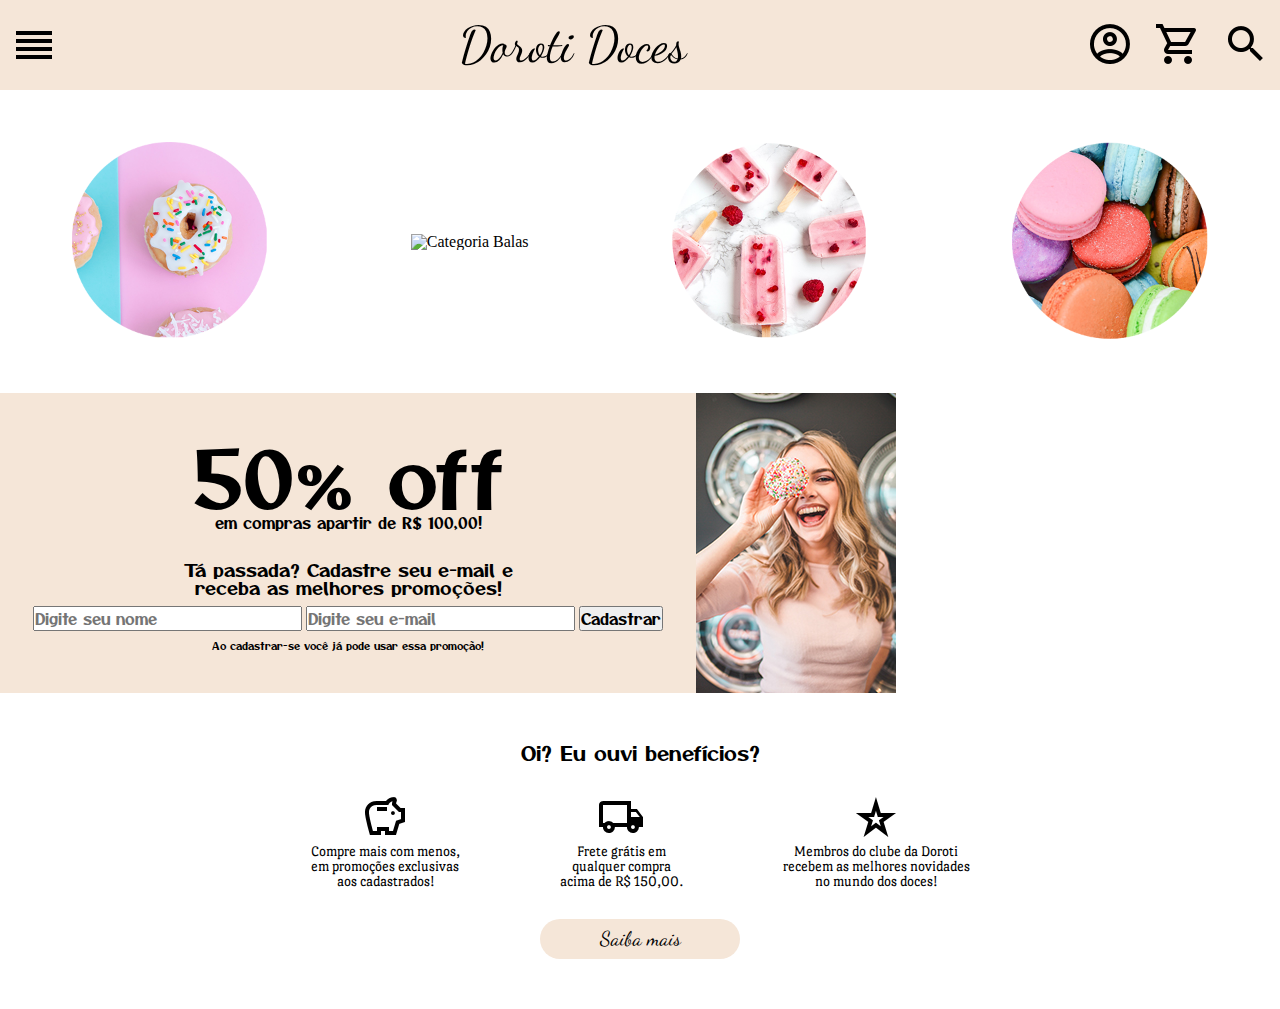
==== index.html @ 3514836f "Implementando a LandPage" ====
<!DOCTYPE html>
<html lang="pt-br">

<head>

  <meta charset="UTF-8" />
  <meta name="Descrição" content="Loja online de Doces da Doroti" />
  <meta http-equiv="X-UA-Compatible" content="IE=edge" />
  <meta name="viewport" content="width=device-width, initial-scale=1.0" />
  <meta name="Author" content="Jéssica Alves Nepomuceno" />
  <link rel="stylesheet" href="./css/reset.css" />
  <link rel="stylesheet" href="./css/style.css" />

  <title>Doroti Doces</title>

</head>

<body>
  <!-- Cabeçalho -->
  <header>

    <div class="elementHeaderDefault elementHeader">

      <div class="elementHeaderDefault elementHeader-menu">
        <img id="idMenu" src="./assets/icones/2x/outline_reorder_black_24dp.png" alt="Menu" />
      </div>

      <div class="elementHeaderDefault elementHeader-marca ">
        <p id="idMarca">Doroti Doces</p>
      </div>

      <div class="elementHeaderDefault elementHeader-icons">

        <div id="idIcons">
          <img src="./assets/icones/2x/outline_account_circle_black_24dp.png" alt="Entrar na conta de usuário" />
        </div>

        <div id="idIcons">
          <img src="./assets/icones/2x/outline_shopping_cart_black_24dp.png" alt="Carrinho de compras" />
        </div>

        <div id="idIcons">
          <img src="./assets/icones/2x/outline_search_black_24dp.png" alt="Pesquisar por produtos" />
        </div>

      </div>

    </div>

  </header>

  <!-- Seção de categorias de produtos -->
  <section>

    <div class="elementSectionProductDefault">

      <div class="elementSectionProduct">
        <img src="./assets/imgs/rosquinha.png" alt="Categoria Rosquinhas" width="200" height="200" />
      </div>

      <div class="elementSectionProduct">
        <img src="./assets/imgs/fini.png" alt="Categoria Balas" width="200" height="200" />
      </div>

      <div class="elementSectionProduct">
        <img src="./assets/imgs/picole.png" alt="Categoria Sorvetes" width="200" height="200" />
      </div>

      <div class="elementSectionProduct">
        <img src="./assets/imgs/bolacha.png" alt="Categoria Doces Frânceses" width="200" height="200" />
      </div>

    </div>

  </section>

  <!-- Seção do Lead -->
  <section>

    <div class="elementSectionLeadDefault">

      <div class="elementSectionLead">

        <div>

          <div>
            <p id="idOff">50% off</p>
            <p id="idOff-sub">em compras apartir de R$ 100,00!</p>
          </div>

          <div>
            <p id="idCadastreText">Tá passada? Cadastre seu e-mail e</p>
            <p id="idCadastreText-sub">receba as melhores promoções!</p>
          </div>

        </div>

        <!-- Seção do Lead cadastrar email -->
        <div class="form">

          <form action="">
            <input type="text" placeholder="Digite seu nome" />
            <input type="text" placeholder="Digite seu e-mail" />
            <input type="submit" value="Cadastrar" />
          </form>

        </div>

        <div>
          <p id="idCadastreText-bottomForm">Ao cadastrar-se você já pode usar essa promoção!</p>
        </div>

      </div>

      <div>
        <img src="./assets/imgs/sorriso.jpg" alt="Pessoa sorrindo com uma rosquinha na mão" />
      </div>

    </div>

  </section>

  <!-- Seção de Benefícios -->
  <section>

    <div class="elementSectionBeneficiosDefault">

      <div>
        <p id="idTextBeneficios">Oi? Eu ouvi benefícios?</p>
      </div>

      <div class="elementSectionBeneficios">

        <!-- Seção de Benefícios Financeiros -->
        <div class="beneficios">

          <div class="iconBeneficios">
            <img src="./assets/icones/2x/outline_savings_black_24dp.png" alt="Benefício Financeiro" />
          </div>

          <div>
            <p id="descricaoBenef">Compre mais com menos,</p>
            <p id="descricaoBenef"> em promoções exclusivas</p>
            <p id="descricaoBenef">aos cadastrados!</p>
          </div>

        </div>

        <!-- Seção de Benefícios Logísticos -->
        <div class="beneficios">

          <div class="iconBeneficios">
            <img src="./assets/icones/2x/outline_local_shipping_black_24dp.png" alt="Benefício Logístico" />
          </div>

          <div>
            <p id="descricaoBenef">Frete grátis em</p>
            <p id="descricaoBenef">qualquer compra </p>
            <p id="descricaoBenef">acima de R$ 150,00.</p>
          </div>

        </div>

        <!-- Seção de Benefícios de associação -->
        <div class="beneficios">

          <div class="iconBeneficios">
            <img src="./assets/icones/2x/outline_star_rate_black_24dp.png" alt="Benefício de associação" />
          </div>

          <div>
            <p id="descricaoBenef">Membros do clube da Doroti </p>
            <p id="descricaoBenef">recebem as melhores novidades</p>
            <p id="descricaoBenef">no mundo dos doces!</p>
          </div>

        </div>

      </div>

      <!-- Seção de Benefícios Saber Mais -->
      <div>

        <div class="bottomSaibaMais">
          <p id="idSaibaMais">Saiba mais</p>
        </div>

      </div>

    </div>

  </section>




</body>

<script src="./js/script.js"></script>

</html>
---- css/style.css ----
* {
  margin: 0;
  padding: 0;
}
html {
  scroll-behavior: smooth;
}

/*
.section-container {
  height: 100vh;
  width: 100%;
}
*/

/* Importação de font family */
@font-face {
  font-family: dancing;
  src: url(../fonts/fonte_dancing/DancingScript-VariableFont_wght.ttf);
}

@font-face {
  font-family: otomanopee;
  src: url(../fonts/fonte_otomanopee/OtomanopeeOne-Regular.ttf);
}

@font-face {
  font-family: port;
  src: url(../fonts/fonte_Port/PortLligatSlab-Regular.ttf);
}

/* Estilização do Cabeçalho */
.elementHeaderDefault {
  align-items: center;
  display: flex;
  height: 90px;
}

.elementHeader {
  background-color: #f5e6d8;
}

.elementHeader-icons {
  margin-right: auto;
  margin-left: auto;
}

#idIcons {
  margin-right: 10px;
  margin-left: 10px;
}

.elementHeader-menu {
  margin-right: auto;
  margin-left: auto;
}

#idMenu {
  margin-left: 10px;
  margin-right: 10px;
}

.elementHeader-marca {
  width: 80%;
}

#idMarca {
  font-family: dancing;
  font-size: 50px;
  text-align: center;
  margin-right: auto;
  margin-left: auto;
}

/* Estilização Seção de categorias de produtos  */
.elementSectionProductDefault {
  display: flex;
  align-items: center;
}

.elementSectionProduct {
  margin-right: auto;
  margin-left: auto;
  margin-top: 50px;
  margin-bottom: 50px;
}

.elementSectionLeadDefault {
  display: flex;
  flex-direction: row;
  justify-content: flex-end;
  width: 70%;
  height: 300px;
  margin-bottom: 50px;
  background-color: #f5e6d8;
}

.elementSectionLead {
  display: flex;
  flex-direction: column;
  margin-left: auto;
  margin-right: auto;
  margin-top: auto;
  margin-bottom: auto;
}

#idOff {
  font-family: otomanopee;
  font-size: 80px;
  text-align: center;
  margin-right: auto;
  margin-left: auto;
}

#idOff-sub {
  font-family: otomanopee;
  font-size: 15px;
  text-align: center;
  margin-right: auto;
  margin-left: auto;
}

#idCadastreText {
  font-family: otomanopee;
  font-size: 18px;
  text-align: center;
  margin-top: 30px;
  margin-right: auto;
  margin-left: auto;
}

#idCadastreText-sub {
  font-family: otomanopee;
  font-size: 18px;
  text-align: center;
  margin-right: auto;
  margin-left: auto;
}

#idCadastreText-bottomForm {
  font-family: otomanopee;
  font-size: 10px;
  text-align: center;
  margin-right: auto;
  margin-left: auto;
}

.form input {
  outline: none;
  font-size: 15px;
  font-family: otomanopee;
  margin-top: 10px;
  margin-bottom: 10px;
}

.elementSectionBeneficiosDefault {
  display: flex;
  flex-direction: column;
  justify-content: center;
  align-items: center;
  margin-top: auto;
  margin-bottom: auto;
  margin-left: auto;
  margin-right: auto;
}

.elementSectionBeneficios {
  display: flex;
  flex-direction: row;
  justify-content: center;
  margin-top: 30px;
  margin-bottom: 30px;
}

#idTextBeneficios {
  margin-left: auto;
  margin-right: auto;
  font-family: otomanopee;
  font-size: 20px;
  text-align: center;
}

.beneficios {
  display: flex;
  flex-direction: column;
}

.iconBeneficios {
  margin-left: auto;
  margin-right: auto;
}

#descricaoBenef {
  margin-left: 50px;
  margin-right: 50px;
  font-family: port;
  font-size: 15px;
  text-align: center;
}

#idSaibaMais {
  font-family: dancing;
  font-size: 20px;
  text-align: center;
}

.bottomSaibaMais {
  display: flex;
  flex-direction: row;
  justify-content: center;
  width: 200px;
  height: 40px;
  background: #f5e6d8;
  align-items: center;
  margin-bottom: 50px;
  border-radius: 30px;
}
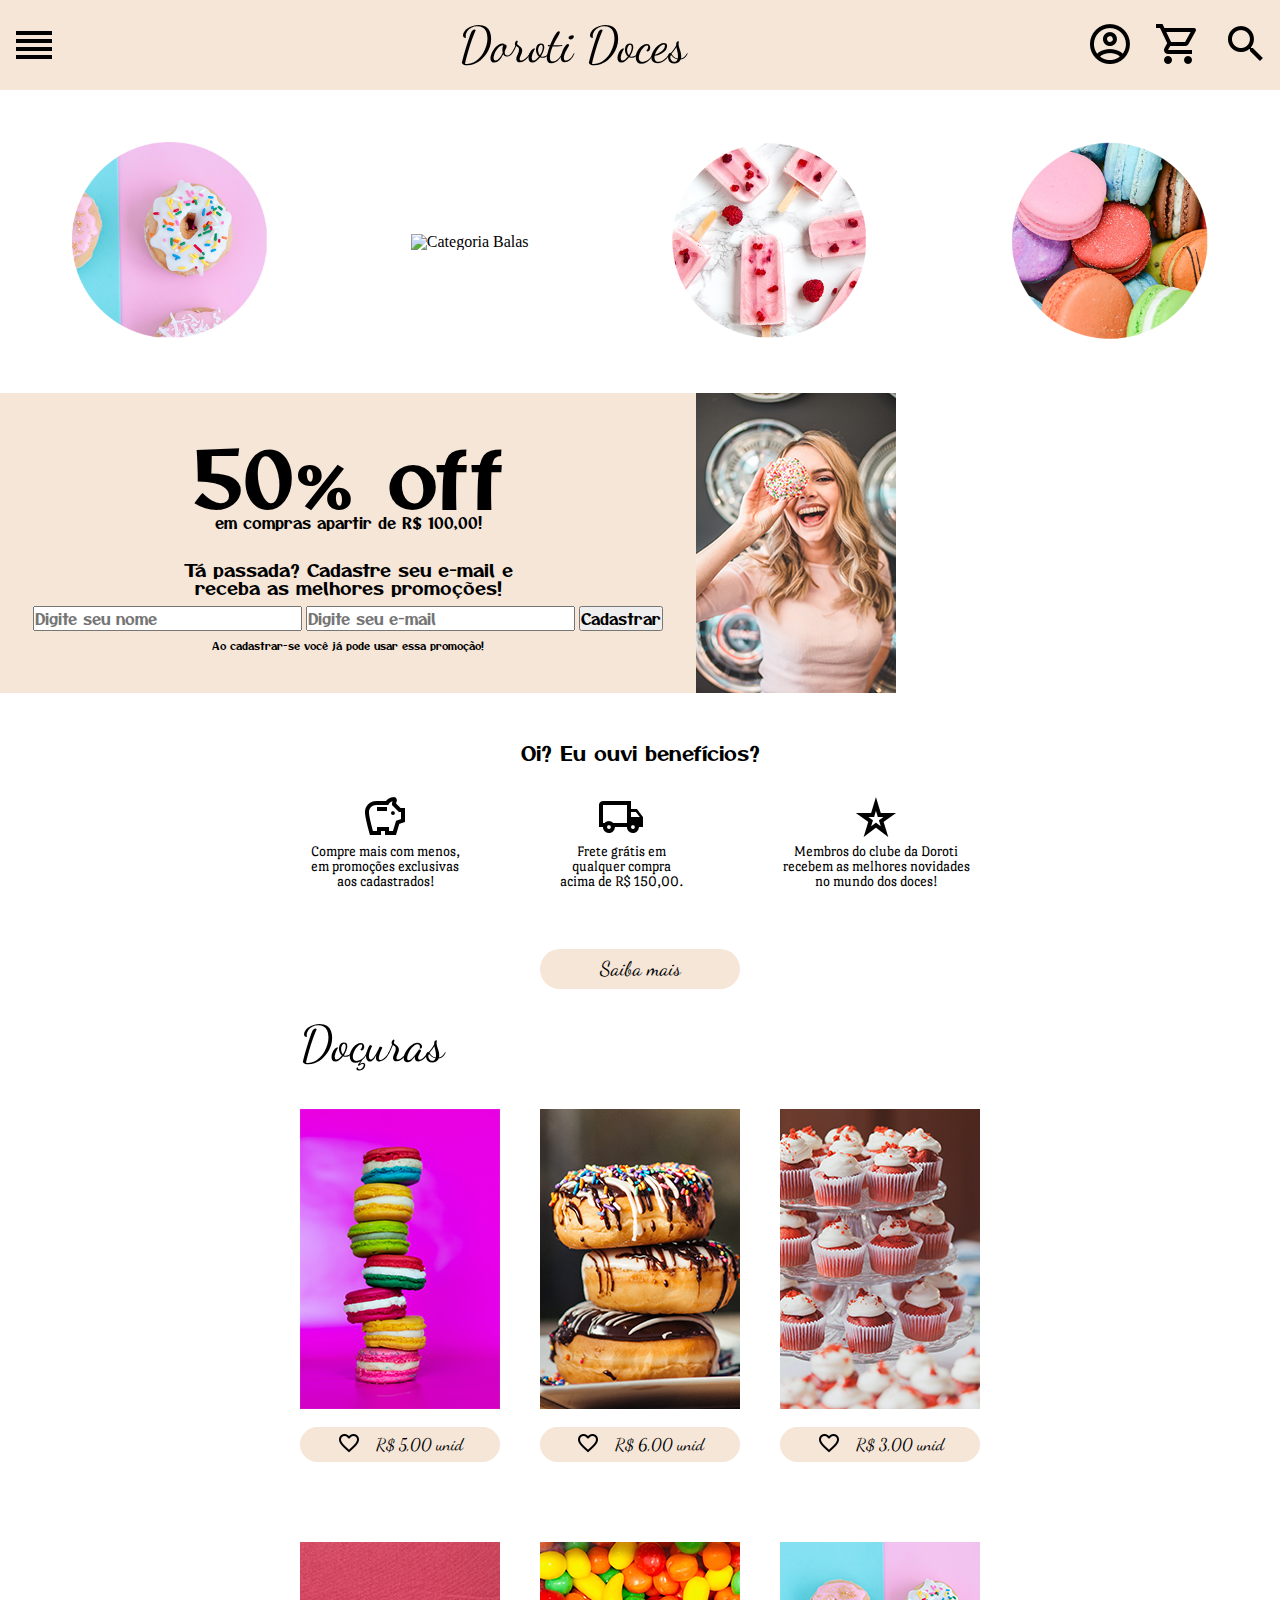
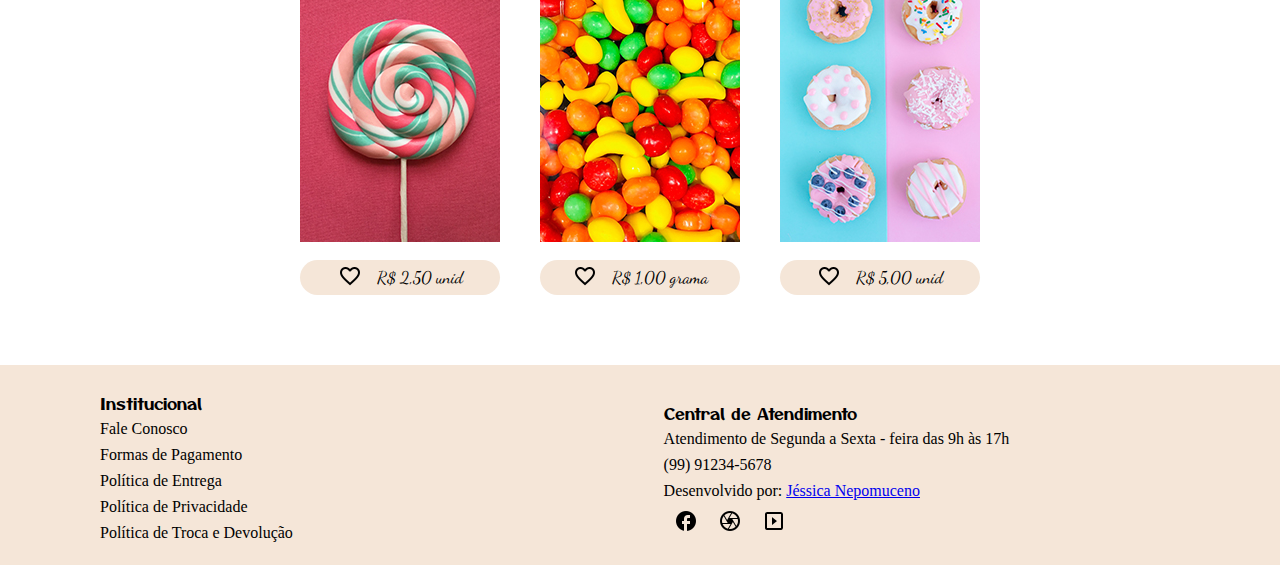
==== commit 4fec1fbb: "Concluido html e css" ====
--- a/index.html
+++ b/index.html
@@ -191,8 +191,221 @@
 
   </section>
 
-
-
+  <!-- Seção de Produtos -->
+  <section>
+
+    <div class="elementSectionProdutosDefault">
+
+      <div class="elementSectionProdutosText">
+        <p id="idText">Doçuras</p>
+      </div>
+
+      <!-- Seção de produto 01 -->
+      <div class="elementSectionProdutos">
+
+        <div class="elementSectionProdutosFilhos">
+
+          <div>
+            <img src="./assets/imgs/macarron.jpg" alt="Macarron" />
+          </div>
+
+          <div class="elementSectionProdutosInfos">
+
+            <div class="elementSectionProdutosInfosIcons">
+              <img src="./assets/icones/1x/outline_favorite_border_black_24dp.png" alt="Favoritar" />
+            </div>
+
+            <div>
+              <p id="idPreco">R$ 5,00 unid</p>
+            </div>
+
+          </div>
+
+        </div>
+
+        <div class="elementSectionProdutosFilhos">
+
+          <div>
+            <img src="./assets/imgs/donets.jpg" alt="Rosquinhas" />
+          </div>
+
+          <div class="elementSectionProdutosInfos">
+
+            <div class="elementSectionProdutosInfosIcons">
+              <img src="./assets/icones/1x/outline_favorite_border_black_24dp.png" alt="Favoritar" />
+            </div>
+
+            <div>
+              <p id="idPreco">R$ 6,00 unid</p>
+            </div>
+
+          </div>
+
+
+        </div>
+
+        <div class="elementSectionProdutosFilhos">
+
+          <div>
+            <img src="./assets/imgs/cupcake.jpg" alt="Bolinhos" />
+          </div>
+
+          <div class="elementSectionProdutosInfos">
+
+            <div class="elementSectionProdutosInfosIcons">
+              <img src="./assets/icones/1x/outline_favorite_border_black_24dp.png" alt="Favoritar" />
+            </div>
+
+            <div>
+              <p id="idPreco">R$ 3,00 unid</p>
+            </div>
+
+          </div>
+
+        </div>
+
+      </div>
+
+      <!-- Seção de produto 02 -->
+      <div class="elementSectionProdutos">
+
+        <div class="elementSectionProdutosFilhos">
+
+          <div>
+            <img src="./assets/imgs/pirulito.jpg" alt="Pirulitos" />
+          </div>
+
+          <div class="elementSectionProdutosInfos">
+
+            <div class="elementSectionProdutosInfosIcons">
+              <img src="./assets/icones/1x/outline_favorite_border_black_24dp.png" alt="Favoritar" />
+            </div>
+
+            <div>
+              <p id="idPreco">R$ 2,50 unid</p>
+            </div>
+
+          </div>
+
+        </div>
+
+        <div class="elementSectionProdutosFilhos">
+
+          <div>
+            <img src="./assets/imgs/jujuba.jpg" alt="Jujubas" />
+          </div>
+
+          <div class="elementSectionProdutosInfos">
+
+            <div class="elementSectionProdutosInfosIcons">
+              <img src="./assets/icones/1x/outline_favorite_border_black_24dp.png" alt="Favoritar" />
+            </div>
+
+            <div>
+              <p id="idPreco">R$ 1,00 grama</p>
+            </div>
+
+          </div>
+
+        </div>
+
+        <div class="elementSectionProdutosFilhos">
+
+          <div>
+            <img src="./assets/imgs/rosquinha.jpg" alt="Rosquinhas" />
+          </div>
+
+          <div class="elementSectionProdutosInfos">
+
+            <div class="elementSectionProdutosInfosIcons">
+              <img src="./assets/icones/1x/outline_favorite_border_black_24dp.png" alt="Favoritar" />
+            </div>
+
+            <div>
+              <p id="idPreco">R$ 5,00 unid</p>
+            </div>
+
+          </div>
+
+        </div>
+
+      </div>
+
+    </div>
+
+  </section>
+
+  <!-- Rodapé com infos -->
+  <footer>
+
+    <div class="elementFooterDefault">
+
+      <!-- Rodapé com infos Institucionais -->
+      <div class="elementFooterInstitucional">
+        <dl>
+          <dt id="idTextFooter">
+            Institucional
+          </dt>
+          <dd id="idTextFooterInfos">
+            Fale Conosco
+          </dd>
+          <dd id="idTextFooterInfos">
+            Formas de Pagamento
+          </dd>
+          <dd id="idTextFooterInfos">
+            Política de Entrega
+          </dd>
+          <dd id="idTextFooterInfos">
+            Política de Privacidade
+          </dd>
+          <dd id="idTextFooterInfos">
+            Política de Troca e Devolução
+          </dd>
+        </dl>
+      </div>
+
+      <div class="elementFooterInstitucional">
+
+        <!-- Rodapé com infos de Atendimento -->
+        <div>
+          <dl>
+            <dt id="idTextFooter">
+              Central de Atendimento
+            </dt>
+            <dd id="idTextFooterInfosDois">
+              Atendimento de Segunda a Sexta - feira das 9h às 17h
+            </dd>
+            <dd id="idTextFooterInfosDois">
+              (99) 91234-5678
+            </dd>
+            <dd id="idTextFooterInfosDois">
+              Desenvolvido por: <a href="https://github.com/JessicaNepomuceno"> Jéssica Nepomuceno </a>
+            </dd>
+          </dl>
+        </div>
+
+        <!-- Rodapé com infos de redes sociais -->
+        <div class="elementFooterRedesSociais">
+
+          <div class="elementFooterRedesSociaisFilhas">
+            <img src="./assets/icones/1x/outline_facebook_black_24dp.png" alt="Facebook">
+          </div>
+
+          <div class="elementFooterRedesSociaisFilhas">
+            <img src="./assets/icones/1x/outline_camera_black_24dp.png" alt="Instagram">
+          </div>
+
+          <div class="elementFooterRedesSociaisFilhas">
+            <img src="./assets/icones/1x/outline_slideshow_black_24dp.png" alt="Canal do Youtube">
+          </div>
+
+        </div>
+
+      </div>
+
+    </div>
+
+  </footer>
 
 </body>
 
--- a/css/style.css
+++ b/css/style.css
@@ -212,6 +212,104 @@
   height: 40px;
   background: #f5e6d8;
   align-items: center;
-  margin-bottom: 50px;
+  margin-top: 30px;
+  margin-bottom: 30px;
   border-radius: 30px;
-}
+  cursor: pointer;
+}
+
+.elementSectionProdutosDefault {
+  display: flex;
+  flex-direction: column;
+}
+
+.elementSectionProdutosText {
+  margin-left: 300px;
+  margin-right: auto;
+}
+
+#idText {
+  font-family: dancing;
+  font-size: 50px;
+}
+
+.elementSectionProdutos {
+  display: flex;
+  flex-direction: row;
+  justify-content: center;
+  margin-top: 40px;
+  margin-bottom: 40px;
+}
+
+.elementSectionProdutosInfos {
+  display: flex;
+  flex-direction: row;
+  justify-content: center;
+  margin-top: 15px;
+  background: #f5e6d8;
+  height: 35px;
+  align-items: center;
+  border-radius: 30px;
+}
+
+.elementSectionProdutosFilhos {
+  margin-left: 20px;
+  margin-right: 20px;
+}
+
+.elementSectionProdutosInfosIcons {
+  margin-right: 15px;
+  cursor: pointer;
+}
+
+#idPreco {
+  font-family: dancing;
+  font-size: 17px;
+  cursor: pointer;
+}
+
+.elementFooterDefault {
+  display: flex;
+  flex-direction: row;
+  justify-content: center;
+  background: #f5e6d8;
+  height: 200px;
+  margin-top: 30px;
+}
+
+.elementFooterInstitucional {
+  margin-left: 100px;
+  margin-right: auto;
+  margin-top: auto;
+  margin-bottom: auto;
+}
+
+.elementFooterRedesSociais {
+  display: flex;
+  flex-direction: row;
+  justify-content: left;
+  margin-top: 10px;
+}
+
+.elementFooterRedesSociaisFilhas {
+  margin-left: 10px;
+  margin-right: 10px;
+  cursor: pointer;
+}
+
+#idTextFooter {
+  font-family: otomanopee;
+  margin-top: 10px;
+  margin-bottom: 10px;
+}
+
+#idTextFooterInfos {
+  margin-top: 10px;
+  margin-bottom: 5px;
+  cursor: pointer;
+}
+
+#idTextFooterInfosDois {
+  margin-top: 10px;
+  margin-bottom: 5px;
+}
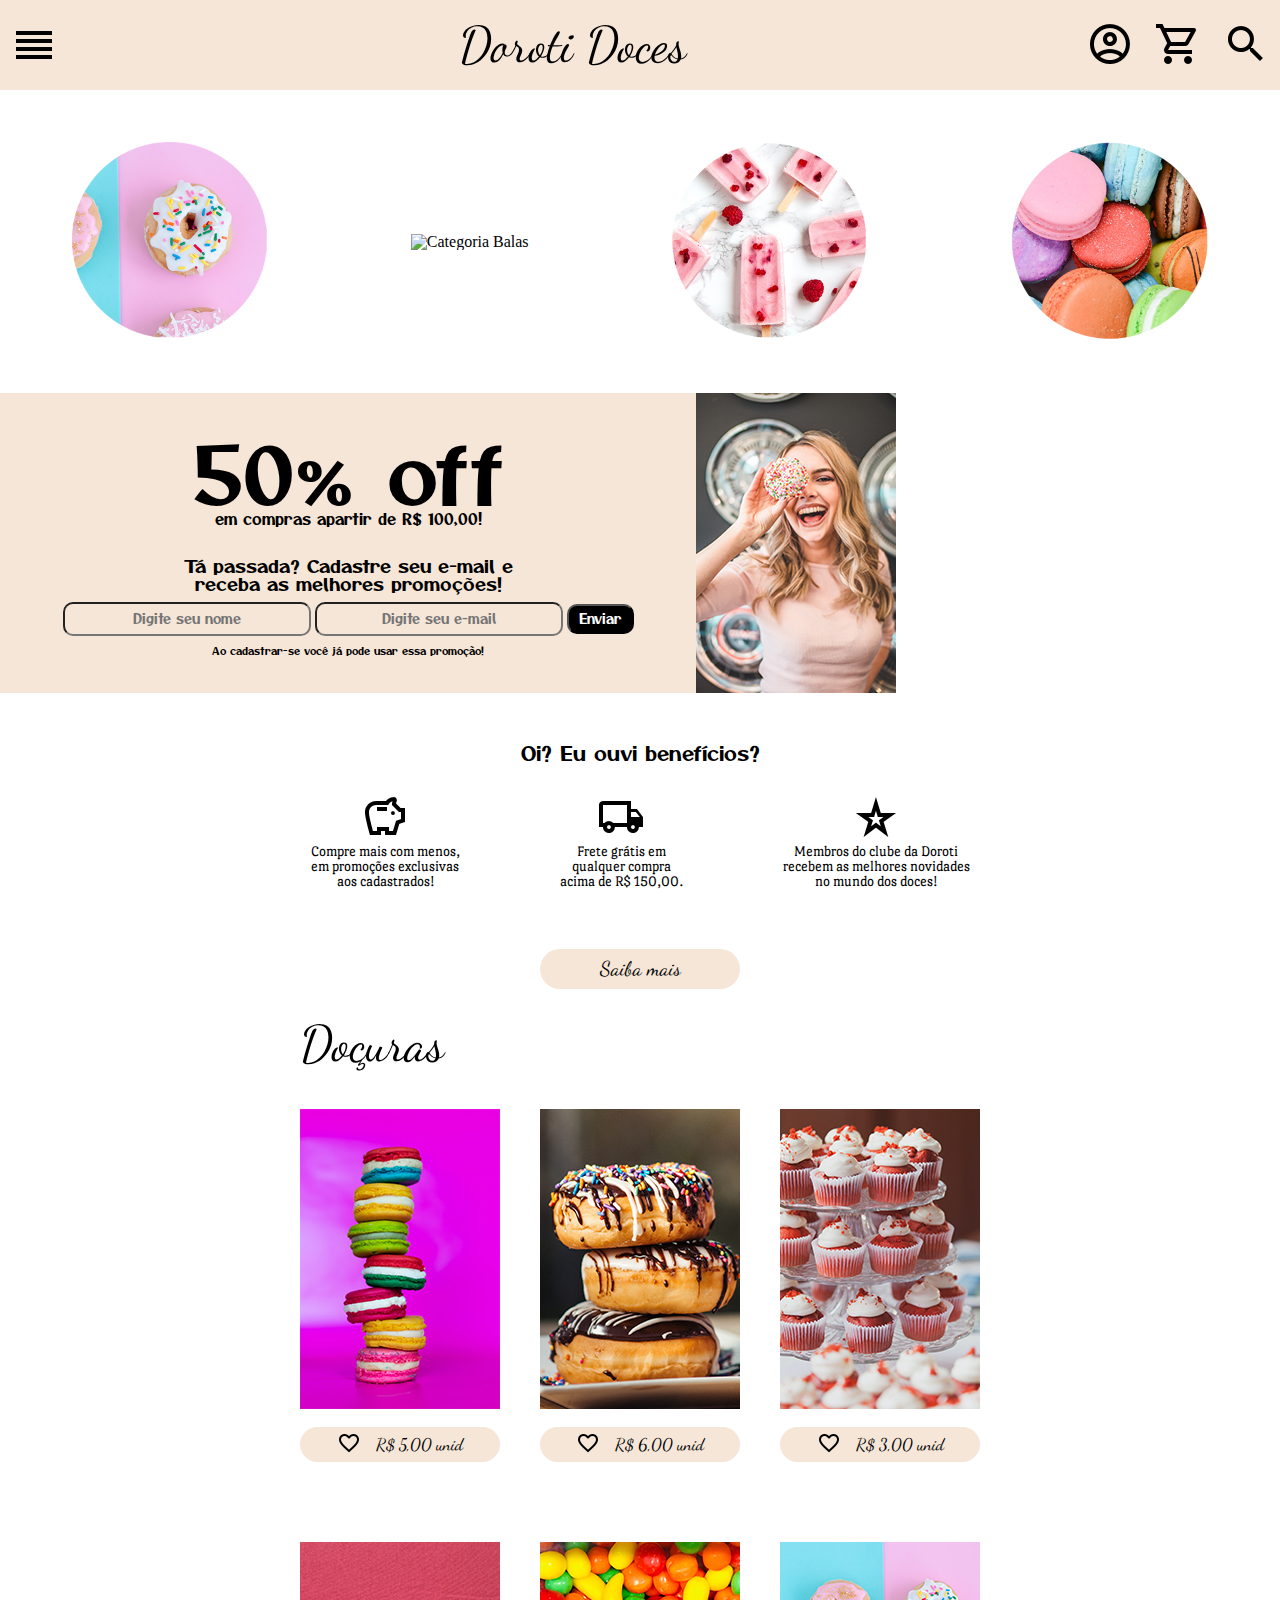
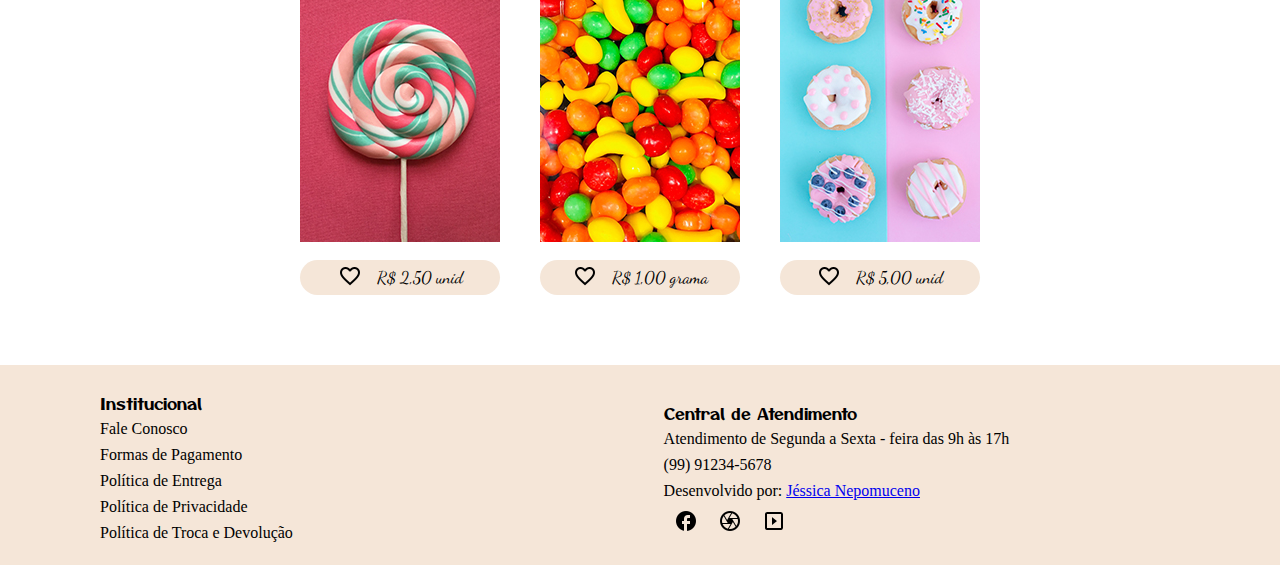
==== commit 2e290617: "Concluido js" ====
--- a/index.html
+++ b/index.html
@@ -96,12 +96,12 @@
         </div>
 
         <!-- Seção do Lead cadastrar email -->
-        <div class="form">
-
-          <form action="">
-            <input type="text" placeholder="Digite seu nome" />
-            <input type="text" placeholder="Digite seu e-mail" />
-            <input type="submit" value="Cadastrar" />
+        <div id="contentForm">
+
+          <form action="" id="form">
+            <input type="text" placeholder="Digite seu nome" id="nome" />
+            <input type="text" placeholder="Digite seu e-mail" id="email" />
+            <input id="idEnviar" type="submit" value="  Enviar  " />
           </form>
 
         </div>
--- a/css/style.css
+++ b/css/style.css
@@ -145,14 +145,6 @@
   margin-left: auto;
 }
 
-.form input {
-  outline: none;
-  font-size: 15px;
-  font-family: otomanopee;
-  margin-top: 10px;
-  margin-bottom: 10px;
-}
-
 .elementSectionBeneficiosDefault {
   display: flex;
   flex-direction: column;
@@ -313,3 +305,19 @@
   margin-top: 10px;
   margin-bottom: 5px;
 }
+
+input {
+  height: 30px;
+  text-align: center;
+  border-radius: 10px;
+  background: #f5e6d8;
+  font-family: otomanopee;
+  margin-top: 10px;
+  margin-bottom: 10px;
+}
+
+#idEnviar {
+  cursor: pointer;
+  background: black;
+  color: white;
+}
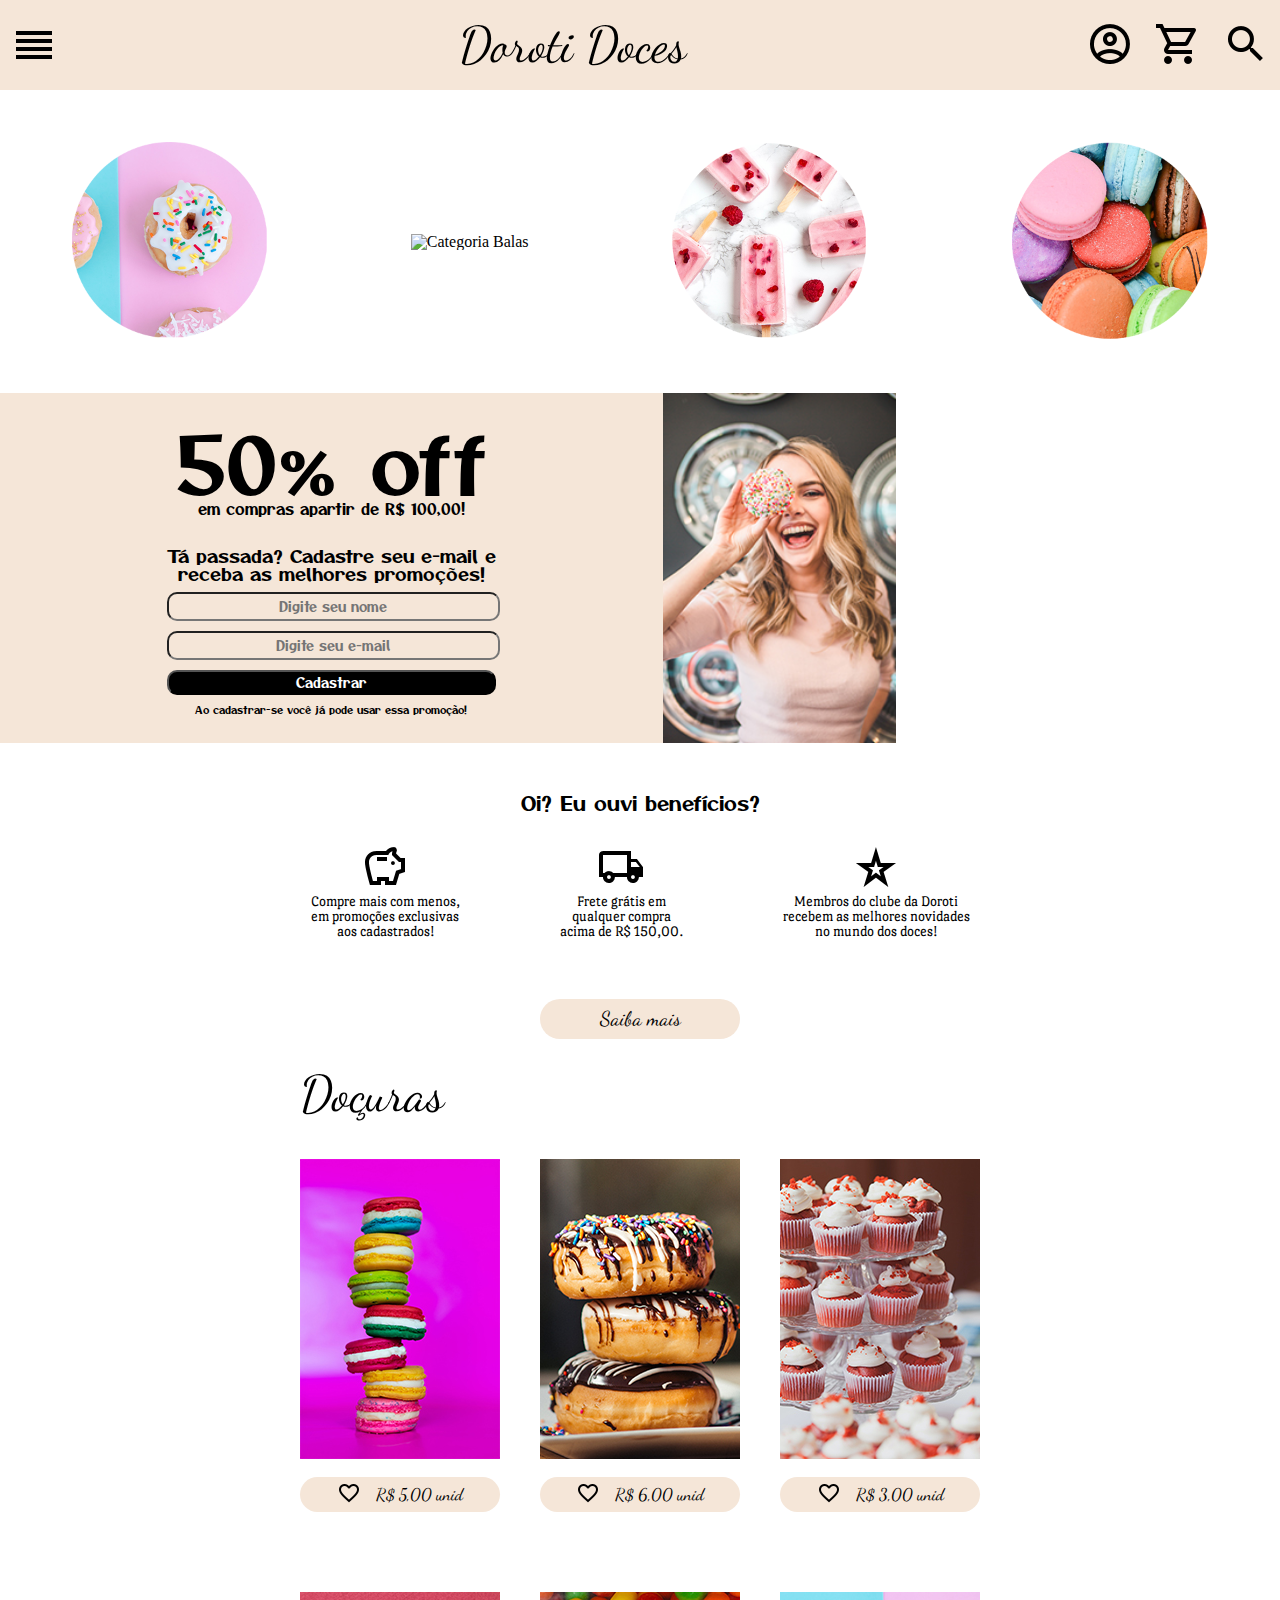
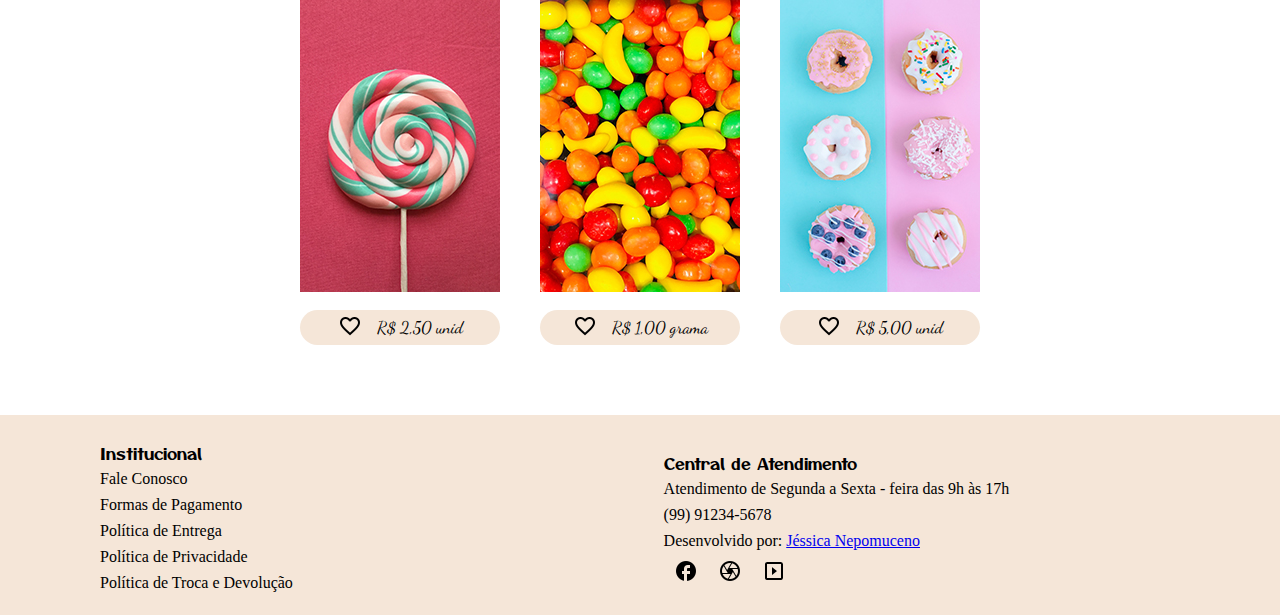
==== commit f8dc83d9: "Concluido ajustes no js e no css" ====
--- a/index.html
+++ b/index.html
@@ -101,7 +101,7 @@
           <form action="" id="form">
             <input type="text" placeholder="Digite seu nome" id="nome" />
             <input type="text" placeholder="Digite seu e-mail" id="email" />
-            <input id="idEnviar" type="submit" value="  Enviar  " />
+            <input id="idEnviar" type="submit" value="Cadastrar" />
           </form>
 
         </div>
@@ -112,7 +112,7 @@
 
       </div>
 
-      <div>
+      <div class="contentFormImgs">
         <img src="./assets/imgs/sorriso.jpg" alt="Pessoa sorrindo com uma rosquinha na mão" />
       </div>
 
--- a/css/style.css
+++ b/css/style.css
@@ -48,11 +48,13 @@
 #idIcons {
   margin-right: 10px;
   margin-left: 10px;
+  cursor: pointer;
 }
 
 .elementHeader-menu {
   margin-right: auto;
   margin-left: auto;
+  cursor: pointer;
 }
 
 #idMenu {
@@ -70,6 +72,7 @@
   text-align: center;
   margin-right: auto;
   margin-left: auto;
+  cursor: pointer;
 }
 
 /* Estilização Seção de categorias de produtos  */
@@ -83,6 +86,7 @@
   margin-left: auto;
   margin-top: 50px;
   margin-bottom: 50px;
+  cursor: pointer;
 }
 
 .elementSectionLeadDefault {
@@ -90,9 +94,15 @@
   flex-direction: row;
   justify-content: flex-end;
   width: 70%;
-  height: 300px;
+  height: 350px;
   margin-bottom: 50px;
   background-color: #f5e6d8;
+}
+
+.contentFormImgs {
+  display: flex;
+  flex-direction: row;
+  justify-content: center;
 }
 
 .elementSectionLead {
@@ -307,7 +317,11 @@
 }
 
 input {
-  height: 30px;
+  display: flex;
+  flex-direction: column;
+  justify-content: center;
+  width: 100%;
+  height: 25px;
   text-align: center;
   border-radius: 10px;
   background: #f5e6d8;
@@ -320,4 +334,18 @@
   cursor: pointer;
   background: black;
   color: white;
-}
+  align-items: center;
+}
+
+#idcadastrado {
+  display: flex;
+  flex-direction: row;
+  justify-content: center;
+  align-items: center;
+  height: 30px;
+  font-family: otomanopee;
+  margin-top: 20px;
+  margin-bottom: 20px;
+  background: black;
+  color: #f5e6d8;
+}
